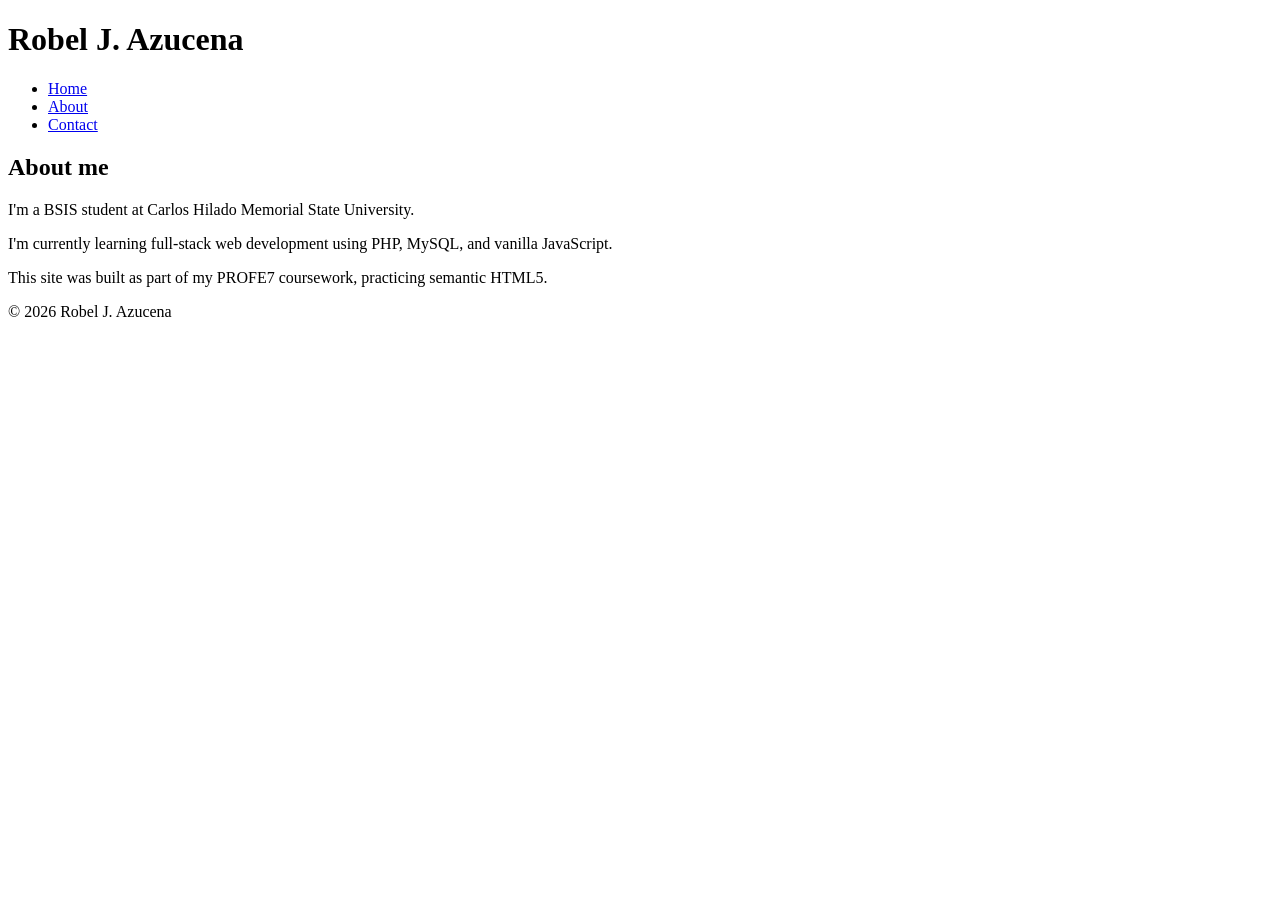
==== about.html @ 2b0f90c3 "Module 2 Ex 4: SEO metadata and Open Graph tags" ====
<!DOCTYPE html>
<html lang="en">
<head>
  <meta charset="UTF-8">
  <meta name="viewport" content="width=device-width, initial-scale=1">
  <title>About | Robel J. Azucena</title>
  <meta name="description" content="Learn more about Robel J. Azucena, a BSIS student at Carlos Hilado Memorial State University.">
  <link rel="canonical" href="https://aibel-dev.github.io/seo-metadata/about.html">
  <!-- Open Graph -->
  <meta property="og:type" content="website">
  <meta property="og:title" content="About | Robel J. Azucena">
  <meta property="og:description" content="BSIS student at Carlos Hilado Memorial State University, learning full-stack web development.">
  <meta property="og:image" content="https://aibel-dev.github.io/seo-metadata/assets/avatar.jpg">
  <meta property="og:url" content="https://aibel-dev.github.io/seo-metadata/about.html">
  <!-- Twitter Card -->
  <meta name="twitter:card" content="summary_large_image">
</head>
<body>
  <header>
    <h1>Robel J. Azucena</h1>
    <nav>
      <ul>
        <li><a href="index.html">Home</a></li>
        <li><a href="about.html">About</a></li>
        <li><a href="contact.html">Contact</a></li>
      </ul>
    </nav>
  </header>
  <main>
    <section>
      <h2>About me</h2>
      <p>I'm a BSIS student at Carlos Hilado Memorial State University.</p>
      <p>I'm currently learning full-stack web development using PHP, MySQL, and vanilla JavaScript.</p>
      <p>This site was built as part of my PROFE7 coursework, practicing semantic HTML5.</p>
    </section>
  </main>
  <footer>
    <p>&copy; 2026 Robel J. Azucena</p>
  </footer>
</body>
</html>
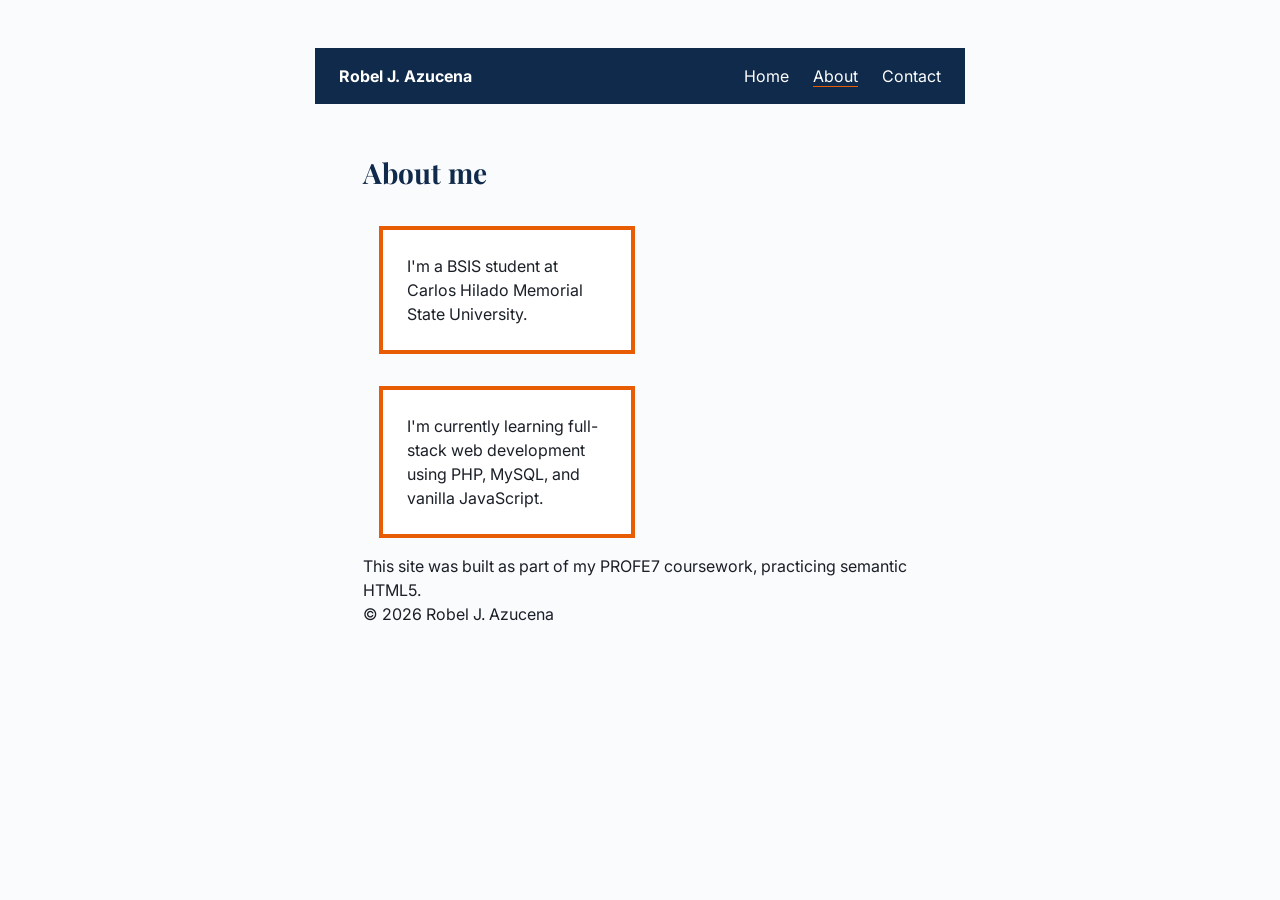
==== commit c60933de: "Complete Module 3: CSS3 layouts, box model, Flexbox nav, CSS Grid with bonus challenges Co-Authored-" ====
--- a/about.html
+++ b/about.html
@@ -14,14 +14,17 @@
   <meta property="og:url" content="https://aibel-dev.github.io/seo-metadata/about.html">
   <!-- Twitter Card -->
   <meta name="twitter:card" content="summary_large_image">
+  <link rel="preconnect" href="https://fonts.googleapis.com">
+  <link href="https://fonts.googleapis.com/css2?family=Inter:wght@400;600&family=Playfair+Display:wght@700&display=swap" rel="stylesheet">
+  <link rel="stylesheet" href="css/styles.css">
 </head>
 <body>
-  <header>
-    <h1>Robel J. Azucena</h1>
+  <header class="site-header">
+    <a href="index.html" class="logo">Robel J. Azucena</a>
     <nav>
-      <ul>
+      <ul class="nav-links">
         <li><a href="index.html">Home</a></li>
-        <li><a href="about.html">About</a></li>
+        <li><a href="about.html" class="current">About</a></li>
         <li><a href="contact.html">Contact</a></li>
       </ul>
     </nav>
@@ -29,8 +32,12 @@
   <main>
     <section>
       <h2>About me</h2>
-      <p>I'm a BSIS student at Carlos Hilado Memorial State University.</p>
-      <p>I'm currently learning full-stack web development using PHP, MySQL, and vanilla JavaScript.</p>
+      <div class="card">
+        <p>I'm a BSIS student at Carlos Hilado Memorial State University.</p>
+      </div>
+      <div class="card">
+        <p>I'm currently learning full-stack web development using PHP, MySQL, and vanilla JavaScript.</p>
+      </div>
       <p>This site was built as part of my PROFE7 coursework, practicing semantic HTML5.</p>
     </section>
   </main>
--- a/css/styles.css
+++ b/css/styles.css
@@ -0,0 +1,126 @@
+:root {
+  --clr-navy: #0F2A4A;
+  --clr-accent: #E85D04;
+  --clr-text: #1B1F27;
+  --clr-muted: #5B6472;
+  --clr-bg: #FAFBFD;
+  --font-body: "Inter", system-ui, sans-serif;
+  --font-heading: "Playfair Display", Georgia, serif;
+  --space-xs: 0.5rem;
+  --space-sm: 1rem;
+  --space-md: 1.5rem;
+  --space-lg: 3rem;
+}
+
+@media (prefers-color-scheme: dark) {
+  :root {
+    --clr-navy: #A9C7FF;
+    --clr-accent: #FF9F5A;
+    --clr-text: #E8EAED;
+    --clr-muted: #9AA3B2;
+    --clr-bg: #12151B;
+  }
+}
+
+* {
+  box-sizing: border-box;
+  margin: 0;
+  padding: 0;
+}
+
+body {
+  font-family: var(--font-body);
+  color: var(--clr-text);
+  background: var(--clr-bg);
+  line-height: 1.5;
+  padding: var(--space-lg);
+  max-width: 65ch;
+  margin: 0 auto;
+}
+
+h1, h2, h3 {
+  font-family: var(--font-heading);
+  color: var(--clr-navy);
+}
+
+h1 {
+  font-size: clamp(2rem, 5vw, 3.5rem);
+  margin-bottom: var(--space-md);
+}
+
+h2 {
+  font-size: 1.75rem;
+  margin: var(--space-lg) 0 var(--space-sm);
+}
+
+a {
+  color: var(--clr-accent);
+}
+
+.card {
+  width: 200px;
+  padding: 24px;
+  border: 4px solid var(--clr-accent);
+  margin: 16px;
+  background: white;
+  margin-top: 32px;
+}
+
+.card {
+  box-sizing: content-box;
+}
+
+.site-header {
+  display: flex;
+  align-items: center;
+  justify-content: space-between;
+  padding: var(--space-sm) var(--space-md);
+  background: var(--clr-navy);
+  color: white;
+  max-width: none;
+  margin: 0 -3rem var(--space-lg);
+}
+.site-header .logo { color: white; font-weight: 700; text-decoration: none; }
+.nav-links {
+  list-style: none;
+  display: flex;
+  gap: var(--space-md);
+}
+.nav-links a { color: white; text-decoration: none; }
+.nav-links a:hover { color: var(--clr-accent); }
+
+.nav-links a.current {
+  text-decoration: underline;
+  text-decoration-color: var(--clr-accent);
+  text-underline-offset: 4px;
+}
+
+.grid {
+  display: grid;
+  grid-template-columns: repeat(auto-fit, minmax(300px, 1fr));
+  gap: var(--space-md);
+  margin-top: var(--space-md);
+}
+.project-card.featured {
+  grid-column: span 2;
+  grid-row: span 2;
+}
+.project-card {
+  padding: var(--space-md);
+  border-radius: 12px;
+  background: white;
+  box-shadow: 0 2px 6px rgba(0,0,0,0.06);
+}
+.project-card h3 { color: var(--clr-navy); margin-bottom: var(--space-xs); }
+
+.projects {
+  width: 100vw;
+  position: relative;
+  left: 50%;
+  right: 50%;
+  margin-left: -50vw;
+  margin-right: -50vw;
+  padding: 0 var(--space-lg);
+  box-sizing: border-box;
+  overflow-x: hidden;
+}
